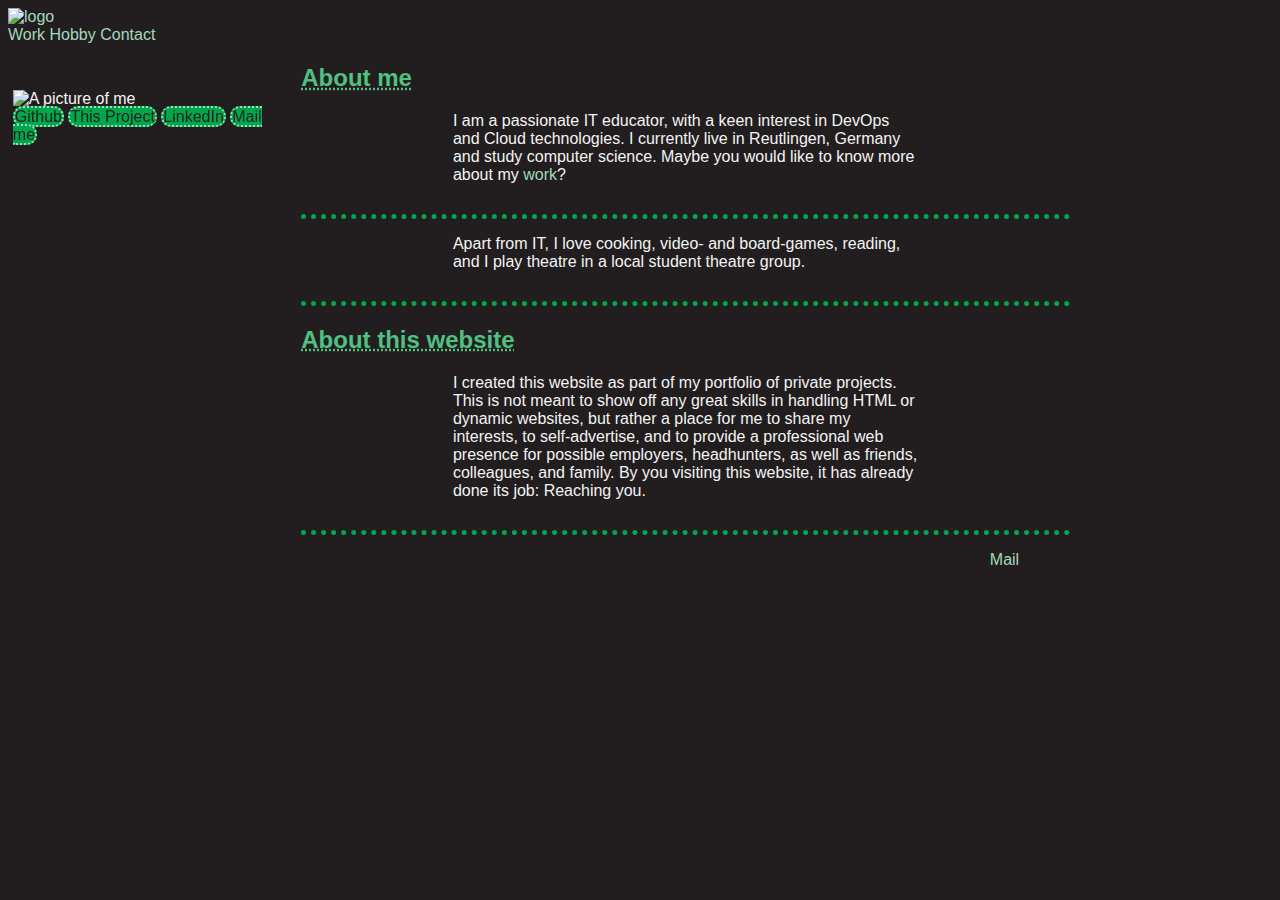
==== index.html @ ddce5d88 "Tailwind" ====
<!DOCTYPE html>
<html lang="en">

<head>
    <meta charset="UTF-8">
    <meta name="viewport" content="width=device-width, initial-scale=1.0">
    <title>Lukas Probst</title>
    <script src="https://cdn.tailwindcss.com"></script>
    <link rel="stylesheet" href="styles.css">
    <!--Colors: #221e1f, #f3f3f3, #a2d9bb, #51c083, #00a74b-->
</head>

<body class="bg-gray-100 text-gray-900">
    <header class="bg-[#221e1f] text-white py-4 shadow-md">
        <nav class="container mx-auto flex justify-between items-center px-4">
            <a href="index.html"><img src="./images/logo.png" alt="logo" class="h-10"></a>
            <div class="space-x-4">
                <a href="work.html" class="text-[#a2d9bb] hover:text-[#51c083]">Work</a>
                <a href="hobby.html" class="text-[#a2d9bb] hover:text-[#51c083]">Hobby</a>
                <a href="contact.html" class="text-[#a2d9bb] hover:text-[#51c083]">Contact</a>
            </div>
        </nav>
    </header>
    
    <main class="container mx-auto mt-10 px-4 flex flex-col md:flex-row">
        <aside id="sidebar" class="bg-white p-6 shadow-lg rounded-lg w-full md:w-1/3 text-center">
            <img src="./images/me.jpg" alt="A picture of me" class="mx-auto rounded-full h-40 w-40 object-cover">
            <div class="mt-4 space-y-2">
                <a href="https://github.com/LukasProgress" target="_blank" class="block text-blue-600 hover:underline">Github</a>
                <a href="https://github.com/LukasProgress/Lukas-Progress-Website" target="_blank" class="block text-blue-600 hover:underline">This Project</a>
                <a href="https://www.linkedin.com/in/lukas-progress/" target="_blank" class="block text-blue-600 hover:underline">LinkedIn</a>
                <a href="mailto:probst404@gmail.com" class="block text-blue-600 hover:underline">Mail me</a>
            </div>
        </aside>
        
        <section class="content bg-white p-6 shadow-lg rounded-lg w-full md:w-2/3 ml-0 md:ml-6">
            <h2 id="about-me-h" class="text-2xl font-bold text-[#221e1f]">About me</h2>
            <p id="about-me" class="mt-4 text-lg">
                I am a passionate IT educator, with a keen interest in DevOps
                and Cloud technologies. I currently live in Reutlingen, Germany and study computer science.
                Maybe you would like to know more about my <a href="work.html" class="text-blue-600 hover:underline">work</a>?
            </p>
            <p class="mt-4 text-lg">
                Apart from IT, I love cooking, video- and board-games, reading, and I play theatre in a local student
                theatre group.
            </p>
            <h2 id="about-website-h" class="text-2xl font-bold text-[#221e1f] mt-6">About this website</h2>
            <p id="about-website" class="mt-4 text-lg">
                I created this website as part of my portfolio of private projects.
                This is not meant to show off any great skills in handling HTML or dynamic websites, but rather
                a place for me to share my interests, to self-advertise, and to provide a professional web presence for
                possible employers, headhunters, as well as friends, colleagues, and family.
                By you visiting this website, it has already done its job: Reaching you.
            </p>
        </section>
    </main>
    
    <footer class="bg-[#221e1f] text-white text-center py-4 mt-10">
        <div id="footer" class="space-x-4">
            <a href="impressum.html" class="underline">Impressum</a>
            <a href="mailto:probst404@gmail.com" class="underline">Mail</a>
        </div>
    </footer>
</body>
</html>
---- styles.css ----
/*
Colors: #221e1f
#f3f3f3
#a2d9bb
#51c083
#00a74b */

body {
    background-color: #221e1f;
    font-family: 'Lucida Sans', Arial, sans-serif;
}


.navbar {
    display: flex;
    flex-wrap: wrap;
    background-color: #00a74b;
    justify-content: left;
    align-items: center;
    margin-bottom: 1%;
}

.navbar a {
    color: #221e1f;
    padding: 12px;
    font-size: 20px;
    text-decoration: none;
    font-family: Impact, sans-serif;
    height: 100%;
}

.navbar a:hover {
    background-color: #51c083;
}

a {
    color: #a2d9bb;
    text-decoration: none;
}
main {
    color: #f3f3f3;
}

h2 {
    color: #51c083;
    text-decoration: underline dotted;
    margin-left: 4%;
}

p {
    margin-left: 4%;
    margin-right: 20%;
    border-bottom: #00a74b dotted 5px;
    padding-left: 15%;
    padding-right: 15%;
    padding-bottom: 30px;
}

#sidebar {
    margin-top: 90px;
    margin-left: 1%;
    width: 20%; /* Adjust the width as needed */
    height: 100%;
    position: fixed;
    top: 0;
    left: 0;
    display: flex;
    flex-direction: column;
    align-items: baseline;
    justify-content: left;
    background-color: #221e1f;
}

#contact {
    display: flex;
    flex-direction: column;
    align-items: center;
    justify-content: center;
}
#sidebar img {
    width: 100%;
}

#sidebar a, #contact a{
    color:#221e1f;
    background-color: #00a74b;
    text-align: center;
    border-radius: 10px;
    width: 100%;
    border: #a2d9bb 2px dotted;

    margin-top: 20px;
}
#contact a {
    width: 200px;
}

#sidebar a:hover {
    border: #221e1f 2px dotted;
    background-color: #a2d9bb;
}

.content {
    margin-left: 20%;
}

#footer {
    padding-left: 4%;
    padding-right: 20%;
    flex-wrap: wrap;
    width: 76%;
    display: flex;
    justify-content: space-between;
}

.work span {
    background-color: #00a74b;
    color:#221e1f;
    padding: 10px;
    border-radius: 10px;
    border: 2px dotted #221e1f;
}

.work p {
    padding-left: 10%;
    padding-right: 10%;
}

.projects {
    display: flex;
    flex-direction: column;
    justify-content: center;
    border-radius: 10px;
    margin-left: 10%;
    margin-right: 30%;
}

.projects a {
    padding: 10px;
    color: #221e1f;
    background-color: #00a74b;
    border: 2px dotted #221e1f;
    border-radius: 10px;
}
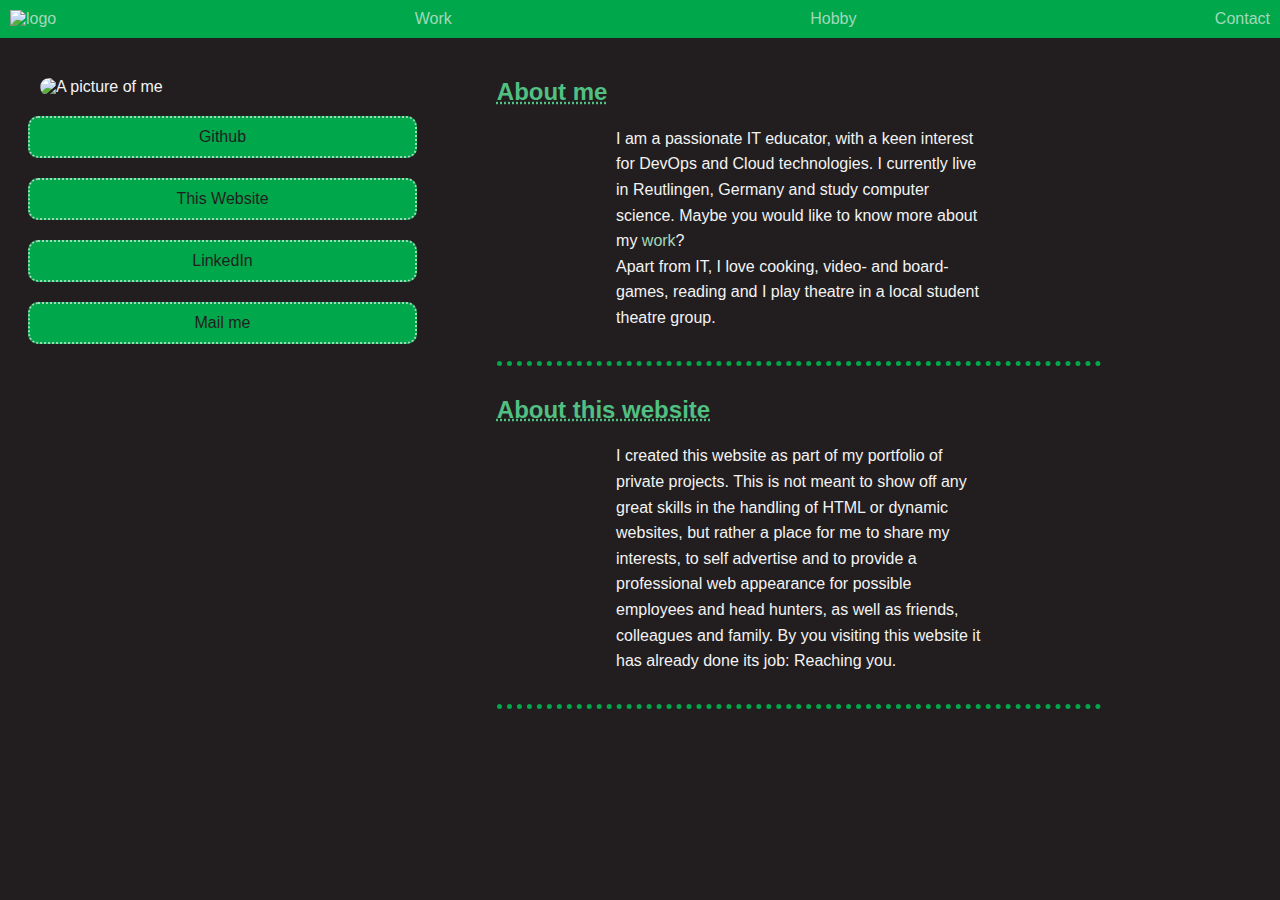
==== commit 38aa327a: "minor changes" ====
--- a/index.html
+++ b/index.html
@@ -5,60 +5,51 @@
     <meta charset="UTF-8">
     <meta name="viewport" content="width=device-width, initial-scale=1.0">
     <title>Lukas Probst</title>
-    <script src="https://cdn.tailwindcss.com"></script>
     <link rel="stylesheet" href="styles.css">
     <!--Colors: #221e1f, #f3f3f3, #a2d9bb, #51c083, #00a74b-->
 </head>
 
-<body class="bg-gray-100 text-gray-900">
-    <header class="bg-[#221e1f] text-white py-4 shadow-md">
-        <nav class="container mx-auto flex justify-between items-center px-4">
-            <a href="index.html"><img src="./images/logo.png" alt="logo" class="h-10"></a>
-            <div class="space-x-4">
-                <a href="work.html" class="text-[#a2d9bb] hover:text-[#51c083]">Work</a>
-                <a href="hobby.html" class="text-[#a2d9bb] hover:text-[#51c083]">Hobby</a>
-                <a href="contact.html" class="text-[#a2d9bb] hover:text-[#51c083]">Contact</a>
-            </div>
+<body>
+    <header>
+        <nav class="navbar">
+            <a href="index.html"><img src="./images/logo.png" alt="logo"></a>
+            <a href="work.html">Work</a>
+            <a href="hobby.html">Hobby</a>
+            <a href="contact.html">Contact</a>
         </nav>
     </header>
-    
-    <main class="container mx-auto mt-10 px-4 flex flex-col md:flex-row">
-        <aside id="sidebar" class="bg-white p-6 shadow-lg rounded-lg w-full md:w-1/3 text-center">
-            <img src="./images/me.jpg" alt="A picture of me" class="mx-auto rounded-full h-40 w-40 object-cover">
-            <div class="mt-4 space-y-2">
-                <a href="https://github.com/LukasProgress" target="_blank" class="block text-blue-600 hover:underline">Github</a>
-                <a href="https://github.com/LukasProgress/Lukas-Progress-Website" target="_blank" class="block text-blue-600 hover:underline">This Project</a>
-                <a href="https://www.linkedin.com/in/lukas-progress/" target="_blank" class="block text-blue-600 hover:underline">LinkedIn</a>
-                <a href="mailto:probst404@gmail.com" class="block text-blue-600 hover:underline">Mail me</a>
-            </div>
-        </aside>
-        
-        <section class="content bg-white p-6 shadow-lg rounded-lg w-full md:w-2/3 ml-0 md:ml-6">
-            <h2 id="about-me-h" class="text-2xl font-bold text-[#221e1f]">About me</h2>
-            <p id="about-me" class="mt-4 text-lg">
-                I am a passionate IT educator, with a keen interest in DevOps
+    <main>
+        <div id="sidebar">
+            <img src="./images/me.jpg" alt="A picture of me">
+            <a href="https://github.com/LukasProgress" target="_blank">Github</a>
+            <a href="https://github.com/LukasProgress/LukasProgress" target="_blank">This Website</a>
+            <a href="https://www.linkedin.com/in/lukas-progress/" target="_blank">LinkedIn</a>
+            <a href="mailto:probst404@gmail.com">Mail me</a>
+        </div>
+        <div class="content">
+            <h2 id="about-me-h">About me</h2>
+            <p id="about-me">
+                I am a passionate IT educator, with a keen interest for DevOps
                 and Cloud technologies. I currently live in Reutlingen, Germany and study computer science.
-                Maybe you would like to know more about my <a href="work.html" class="text-blue-600 hover:underline">work</a>?
-            </p>
-            <p class="mt-4 text-lg">
-                Apart from IT, I love cooking, video- and board-games, reading, and I play theatre in a local student
+                Maybe you would like to know more about my <a href="work.html">work</a>?
+                </br>
+                Apart from IT, I love cooking, video- and board-games, reading and I play theatre in a local student
                 theatre group.
             </p>
-            <h2 id="about-website-h" class="text-2xl font-bold text-[#221e1f] mt-6">About this website</h2>
-            <p id="about-website" class="mt-4 text-lg">
+            <h2 id="about-website-h">About this website</h2>
+            <p id="about-website">
                 I created this website as part of my portfolio of private projects.
-                This is not meant to show off any great skills in handling HTML or dynamic websites, but rather
-                a place for me to share my interests, to self-advertise, and to provide a professional web presence for
-                possible employers, headhunters, as well as friends, colleagues, and family.
-                By you visiting this website, it has already done its job: Reaching you.
+                This is not meant to show off any great skills in the handling of HTML or dynamic websites, but rather
+                a place for me to share my interests, to self advertise and to provide a professional web appearance for
+                possible employees and head hunters, as well as friends, colleagues and family.
+                By you visiting this website it has already done its job: Reaching you.
             </p>
-        </section>
+        </div>
     </main>
-    
-    <footer class="bg-[#221e1f] text-white text-center py-4 mt-10">
-        <div id="footer" class="space-x-4">
-            <a href="impressum.html" class="underline">Impressum</a>
-            <a href="mailto:probst404@gmail.com" class="underline">Mail</a>
+    <footer class="content">
+        <div id="footer">
+            <a href="impressum.html">Impressum</a>
+            <a href="mailto:probst404@gmail.com">Mail</a>
         </div>
     </footer>
 </body>
--- a/styles.css
+++ b/styles.css
@@ -1,107 +1,104 @@
-/*
-Colors: #221e1f
-#f3f3f3
-#a2d9bb
-#51c083
-#00a74b */
+/* Colors */
+:root {
+    --primary-color: #00a74b;
+    --secondary-color: #51c083;
+    --text-color: #221e1f;
+    --background-color: #221e1f;
+    --highlight-color: #a2d9bb;
+    --light-color: #f3f3f3;
+}
 
 body {
-    background-color: #221e1f;
+    background-color: var(--background-color);
+    color: var(--light-color);
     font-family: 'Lucida Sans', Arial, sans-serif;
+    margin: 0;
+    padding: 0;
 }
-
 
 .navbar {
     display: flex;
     flex-wrap: wrap;
-    background-color: #00a74b;
-    justify-content: left;
+    background-color: var(--primary-color);
+    justify-content: space-between;
     align-items: center;
-    margin-bottom: 1%;
+    padding: 10px;
 }
 
-.navbar a {
-    color: #221e1f;
+.nav-links a {
+    color: var(--text-color);
     padding: 12px;
     font-size: 20px;
     text-decoration: none;
     font-family: Impact, sans-serif;
-    height: 100%;
 }
 
-.navbar a:hover {
-    background-color: #51c083;
+.nav-links a:hover {
+    background-color: var(--secondary-color);
+    border-radius: 5px;
 }
 
 a {
-    color: #a2d9bb;
+    color: var(--highlight-color);
     text-decoration: none;
 }
+
 main {
-    color: #f3f3f3;
+    display: flex;
+    flex-wrap: wrap;
+}
+
+#sidebar {
+    flex: 1 1 300px;
+    position: relative;
+    margin: 20px;
+    background-color: var(--background-color);
+    display: flex;
+    flex-direction: column;
+    align-items: center;
+    padding: 20px;
+    border-radius: 10px;
+}
+
+#sidebar img {
+    width: 100%;
+    height: auto;
+    border-radius: 10px;
+}
+
+#sidebar a {
+    color: var(--text-color);
+    background-color: var(--primary-color);
+    text-align: center;
+    border-radius: 10px;
+    width: 100%;
+    border: var(--highlight-color) 2px dotted;
+    margin-top: 20px;
+    padding: 10px;
+}
+
+#sidebar a:hover {
+    border: var(--text-color) 2px dotted;
+    background-color: var(--highlight-color);
+}
+
+.content {
+    flex: 3 1 600px;
+    margin: 20px;
 }
 
 h2 {
-    color: #51c083;
+    color: var(--secondary-color);
     text-decoration: underline dotted;
     margin-left: 4%;
+    font-size: 1.5em;
 }
 
 p {
-    margin-left: 4%;
-    margin-right: 20%;
-    border-bottom: #00a74b dotted 5px;
-    padding-left: 15%;
-    padding-right: 15%;
-    padding-bottom: 30px;
-}
-
-#sidebar {
-    margin-top: 90px;
-    margin-left: 1%;
-    width: 20%; /* Adjust the width as needed */
-    height: 100%;
-    position: fixed;
-    top: 0;
-    left: 0;
-    display: flex;
-    flex-direction: column;
-    align-items: baseline;
-    justify-content: left;
-    background-color: #221e1f;
-}
-
-#contact {
-    display: flex;
-    flex-direction: column;
-    align-items: center;
-    justify-content: center;
-}
-#sidebar img {
-    width: 100%;
-}
-
-#sidebar a, #contact a{
-    color:#221e1f;
-    background-color: #00a74b;
-    text-align: center;
-    border-radius: 10px;
-    width: 100%;
-    border: #a2d9bb 2px dotted;
-
-    margin-top: 20px;
-}
-#contact a {
-    width: 200px;
-}
-
-#sidebar a:hover {
-    border: #221e1f 2px dotted;
-    background-color: #a2d9bb;
-}
-
-.content {
-    margin-left: 20%;
+    margin: 0 20% 30px 4%;
+    border-bottom: 5px dotted var(--primary-color);
+    padding: 0 15% 30px 15%;
+    line-height: 1.6;
 }
 
 #footer {
@@ -113,33 +110,39 @@
     justify-content: space-between;
 }
 
-.work span {
-    background-color: #00a74b;
-    color:#221e1f;
-    padding: 10px;
-    border-radius: 10px;
-    border: 2px dotted #221e1f;
+.footer {
+    background-color: var(--primary-color);
+    color: var(--text-color);
+    text-align: center;
+    padding: 10px 0;
+    position: relative;
+    bottom: 0;
+    width: 100%;
 }
 
-.work p {
-    padding-left: 10%;
-    padding-right: 10%;
+#footer a {
+    color: var(--text-color);
+    margin: 0 10px;
+    text-decoration: none;
 }
 
-.projects {
-    display: flex;
-    flex-direction: column;
-    justify-content: center;
-    border-radius: 10px;
-    margin-left: 10%;
-    margin-right: 30%;
+#footer a:hover {
+    text-decoration: underline;
 }
 
-.projects a {
-    padding: 10px;
-    color: #221e1f;
-    background-color: #00a74b;
-    border: 2px dotted #221e1f;
-    border-radius: 10px;
+@media (max-width: 768px) {
+    #sidebar, .content {
+        flex: 1 1 100%;
+        margin: 10px 0;
+    }
+
+    .navbar {
+        flex-direction: column;
+        align-items: flex-start;
+    }
+
+    .navbar a {
+        padding: 10px;
+        width: 100%;
+    }
 }
-
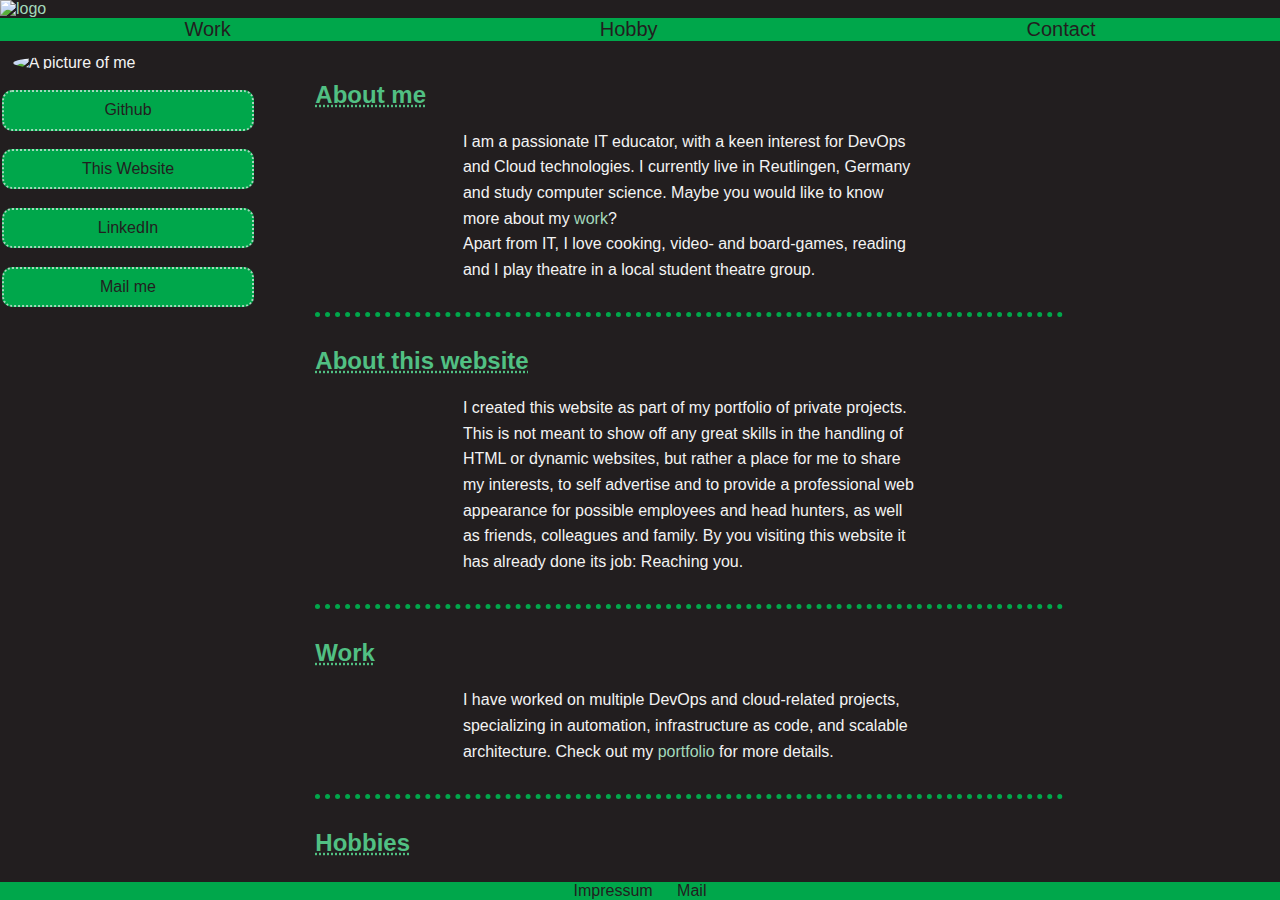
==== commit 0ef5898b: "Complete layout rework" ====
--- a/index.html
+++ b/index.html
@@ -5,52 +5,68 @@
     <meta charset="UTF-8">
     <meta name="viewport" content="width=device-width, initial-scale=1.0">
     <title>Lukas Probst</title>
-    <link rel="stylesheet" href="styles.css">
-    <!--Colors: #221e1f, #f3f3f3, #a2d9bb, #51c083, #00a74b-->
+    <link rel="stylesheet" href="styles/styles.css">
+    <script type="text/javascript" src="script.js"></script>
 </head>
 
-<body>
+<body onload="showEmail()">
+
     <header>
+        <div>
+            <a id="logo" href="index.html"><img src="./images/logo.png" alt="logo"></a>
+        </div>
         <nav class="navbar">
-            <a href="index.html"><img src="./images/logo.png" alt="logo"></a>
             <a href="work.html">Work</a>
             <a href="hobby.html">Hobby</a>
             <a href="contact.html">Contact</a>
         </nav>
     </header>
+    <aside>
+        <img src="./images/me.png" alt="A picture of me">
+        <a href="https://github.com/LukasProgress" target="_blank">Github</a>
+        <a href="https://github.com/LukasProgress/LukasProgress" target="_blank">This Website</a>
+        <a href="https://www.linkedin.com/in/lukas-progress/" target="_blank">LinkedIn</a>
+        <a href="#" onclick="this.href = showEmail();">Mail me</a>
+    </aside>
     <main>
-        <div id="sidebar">
-            <img src="./images/me.jpg" alt="A picture of me">
-            <a href="https://github.com/LukasProgress" target="_blank">Github</a>
-            <a href="https://github.com/LukasProgress/LukasProgress" target="_blank">This Website</a>
-            <a href="https://www.linkedin.com/in/lukas-progress/" target="_blank">LinkedIn</a>
-            <a href="mailto:probst404@gmail.com">Mail me</a>
-        </div>
-        <div class="content">
-            <h2 id="about-me-h">About me</h2>
-            <p id="about-me">
-                I am a passionate IT educator, with a keen interest for DevOps
-                and Cloud technologies. I currently live in Reutlingen, Germany and study computer science.
-                Maybe you would like to know more about my <a href="work.html">work</a>?
-                </br>
-                Apart from IT, I love cooking, video- and board-games, reading and I play theatre in a local student
-                theatre group.
-            </p>
-            <h2 id="about-website-h">About this website</h2>
-            <p id="about-website">
-                I created this website as part of my portfolio of private projects.
-                This is not meant to show off any great skills in the handling of HTML or dynamic websites, but rather
-                a place for me to share my interests, to self advertise and to provide a professional web appearance for
-                possible employees and head hunters, as well as friends, colleagues and family.
-                By you visiting this website it has already done its job: Reaching you.
-            </p>
-        </div>
+        <h2 id="about-me-h">About me</h2>
+        <p id="about-me">
+            I am a passionate IT educator, with a keen interest for DevOps
+            and Cloud technologies. I currently live in Reutlingen, Germany and study computer science.
+            Maybe you would like to know more about my <a href="work.html">work</a>?
+            </br>
+            Apart from IT, I love cooking, video- and board-games, reading and I play theatre in a local student
+            theatre group.
+        </p>
+        <h2 id="about-website-h">About this website</h2>
+        <p id="about-website">
+            I created this website as part of my portfolio of private projects.
+            This is not meant to show off any great skills in the handling of HTML or dynamic websites, but rather
+            a place for me to share my interests, to self advertise and to provide a professional web appearance for
+            possible employees and head hunters, as well as friends, colleagues and family.
+            By you visiting this website it has already done its job: Reaching you.
+        </p>
+        <h2 id="work-h">Work</h2>
+        <p>
+            I have worked on multiple DevOps and cloud-related projects, specializing in automation,
+            infrastructure as code, and scalable architecture. Check out my <a href="work.html">portfolio</a> for
+            more details.
+        </p>
+        <h2 id="hobby-h">Hobbies</h2>
+        <p>
+            Outside of work, I enjoy experimenting with new technologies, cooking, playing video and board games,
+            and participating in a local student theatre group. More on my hobbies <a href="hobby.html">here</a>.
+        </p>
+        <h2 id="contact-h">Contact</h2>
+        <p>
+            If you would like to get in touch, feel free to reach out via <a href="contact.html">my contact
+                page</a>.
+        </p>
     </main>
-    <footer class="content">
-        <div id="footer">
+    <footer>
             <a href="impressum.html">Impressum</a>
-            <a href="mailto:probst404@gmail.com">Mail</a>
-        </div>
+            <a id="email-link" href="#" onclick="this.href = showEmail();">Mail</a>
     </footer>
 </body>
-</html>
+
+</html>--- a/styles/styles.css
+++ b/styles/styles.css
@@ -0,0 +1,48 @@
+@import url('navbar.css');
+@import url('sidebar.css');
+@import url('main.css');
+@import url('footer.css');
+
+/* Colors */
+:root {
+    --primary-color: #00a74b;
+    --secondary-color: #51c083;
+    --text-color: #221e1f;
+    --background-color: #221e1f;
+    --highlight-color: #a2d9bb;
+    --light-color: #f3f3f3;
+}
+
+body {
+    background-color: var(--background-color);
+    color: var(--light-color);
+    font-family: 'Lucida Sans', Arial, sans-serif;
+    margin: 0;
+    height: 100vh;
+    display: grid;
+    grid-template-columns: 20% 1fr;
+    grid-template-rows: auto auto auto auto;
+}
+
+
+
+a {
+    color: var(--highlight-color);
+    text-decoration: none;
+}
+
+
+h2 {
+    color: var(--secondary-color);
+    text-decoration: underline dotted;
+    margin-left: 4%;
+    font-size: 1.5em;
+}
+
+p {
+    margin: 0 20% 30px 4%;
+    border-bottom: 5px dotted var(--primary-color);
+    padding: 0 15% 30px 15%;
+    line-height: 1.6;
+}
+
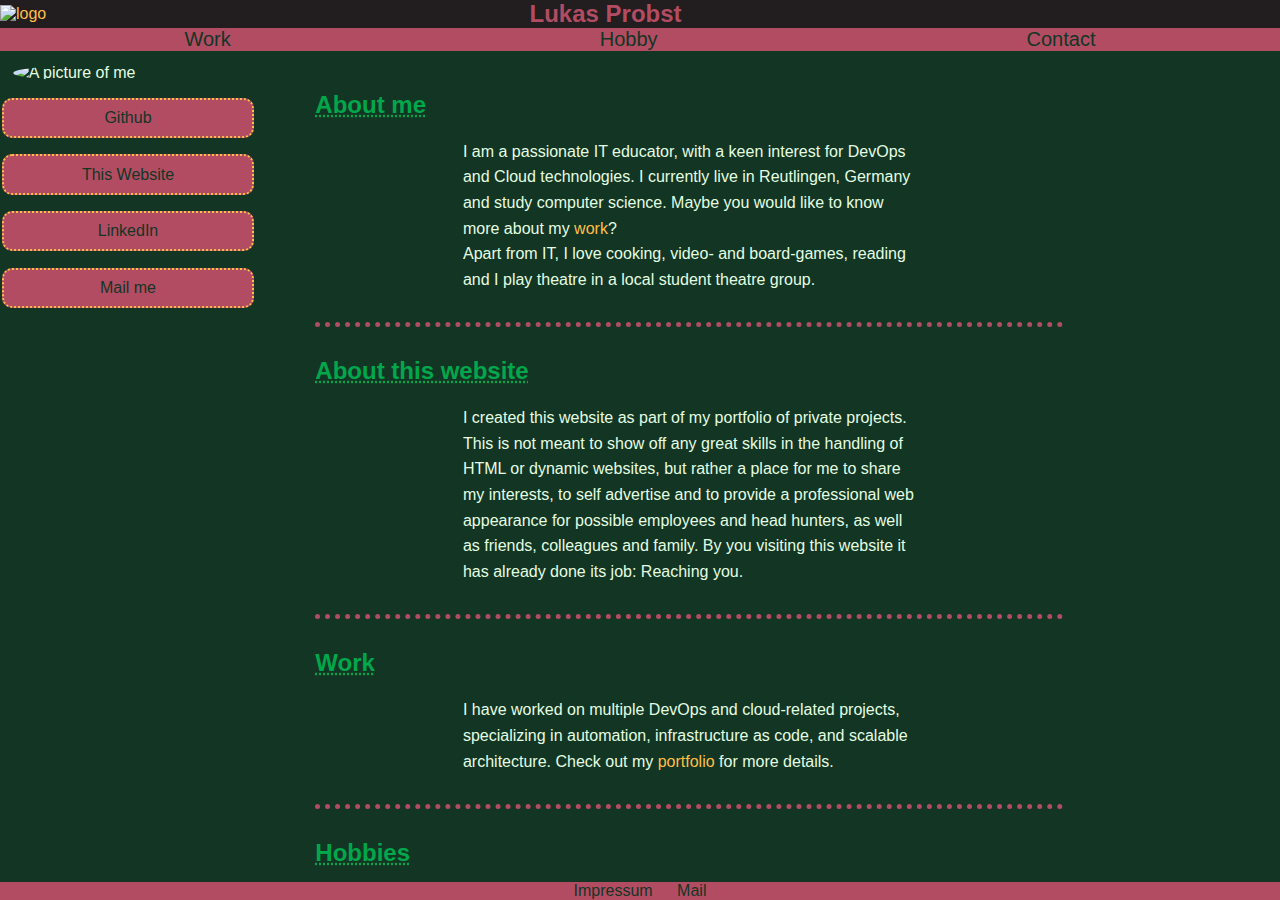
==== commit 76c34d59: "New colors i guess" ====
--- a/index.html
+++ b/index.html
@@ -14,6 +14,7 @@
     <header>
         <div>
             <a id="logo" href="index.html"><img src="./images/logo.png" alt="logo"></a>
+            <h2>Lukas Probst</h2>
         </div>
         <nav class="navbar">
             <a href="work.html">Work</a>
--- a/styles/styles.css
+++ b/styles/styles.css
@@ -3,7 +3,7 @@
 @import url('main.css');
 @import url('footer.css');
 
-/* Colors */
+/* Colors 
 :root {
     --primary-color: #00a74b;
     --secondary-color: #51c083;
@@ -11,8 +11,16 @@
     --background-color: #221e1f;
     --highlight-color: #a2d9bb;
     --light-color: #f3f3f3;
+}*/
+/* Colors */
+:root {
+    --primary-color: #B24C63;
+    --secondary-color: #00a74b;
+    --text-color: #123524;
+    --background-color: #123524;
+    --highlight-color: #FFBF46;
+    --light-color: #E4FDE1;
 }
-
 body {
     background-color: var(--background-color);
     color: var(--light-color);
@@ -21,7 +29,7 @@
     height: 100vh;
     display: grid;
     grid-template-columns: 20% 1fr;
-    grid-template-rows: auto auto auto auto;
+    grid-template-rows: auto auto auto max-content;
 }
 
 
@@ -29,20 +37,4 @@
 a {
     color: var(--highlight-color);
     text-decoration: none;
-}
-
-
-h2 {
-    color: var(--secondary-color);
-    text-decoration: underline dotted;
-    margin-left: 4%;
-    font-size: 1.5em;
-}
-
-p {
-    margin: 0 20% 30px 4%;
-    border-bottom: 5px dotted var(--primary-color);
-    padding: 0 15% 30px 15%;
-    line-height: 1.6;
-}
-
+}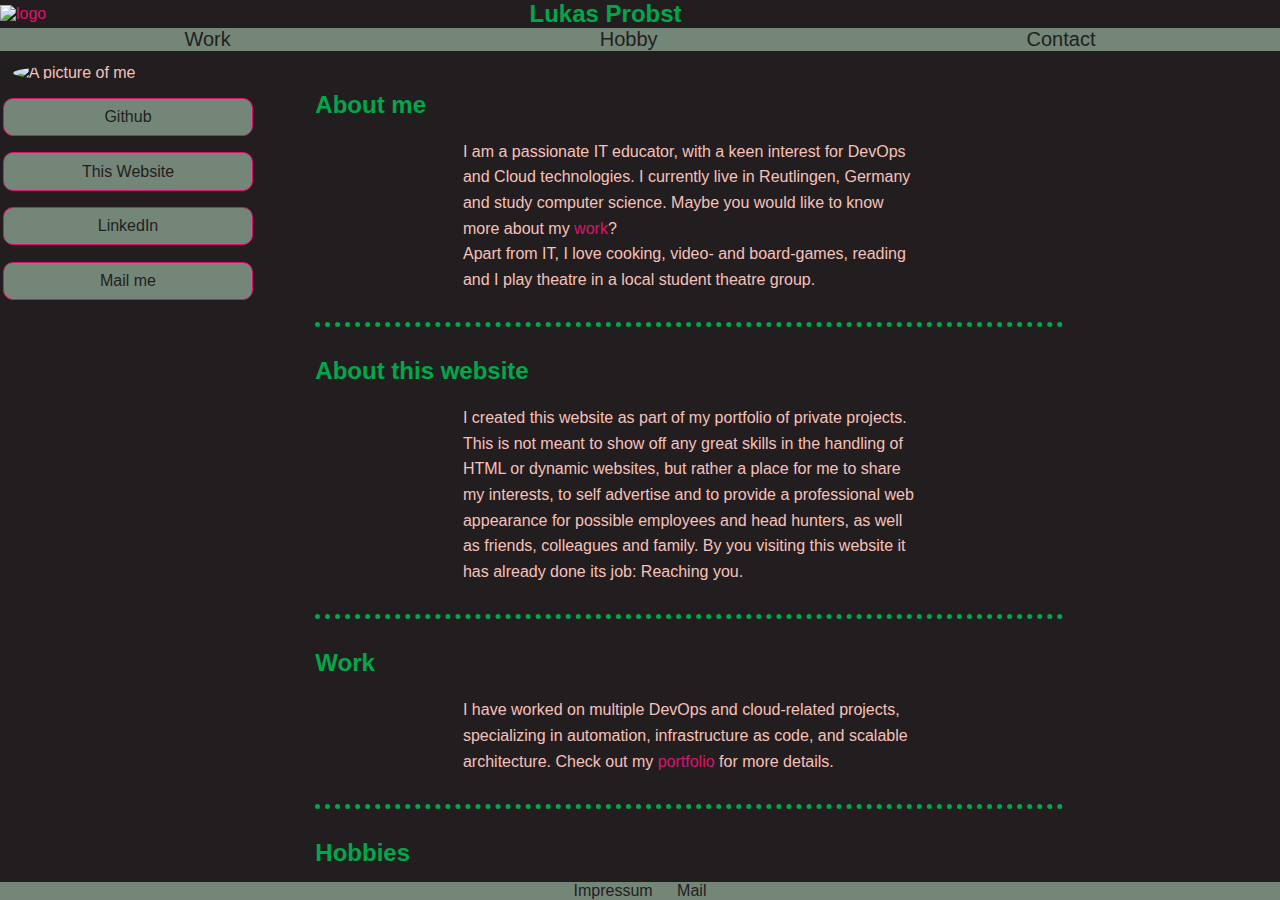
==== commit 4ba4ca74: "feat: cicd" ====
--- a/index.html
+++ b/index.html
@@ -5,8 +5,8 @@
     <meta charset="UTF-8">
     <meta name="viewport" content="width=device-width, initial-scale=1.0">
     <title>Lukas Probst</title>
-    <link rel="stylesheet" href="styles/styles.css">
-    <script type="text/javascript" src="script.js"></script>
+    <link rel="stylesheet" href="css/styles.css">
+    <script type="text/javascript" src="javascript/script.js"></script>
 </head>
 
 <body onload="showEmail()">
@@ -17,9 +17,9 @@
             <h2>Lukas Probst</h2>
         </div>
         <nav class="navbar">
-            <a href="work.html">Work</a>
-            <a href="hobby.html">Hobby</a>
-            <a href="contact.html">Contact</a>
+            <a href="html/work.html">Work</a>
+            <a href="html/hobby.html">Hobby</a>
+            <a href="html/contact.html">Contact</a>
         </nav>
     </header>
     <aside>
@@ -34,7 +34,7 @@
         <p id="about-me">
             I am a passionate IT educator, with a keen interest for DevOps
             and Cloud technologies. I currently live in Reutlingen, Germany and study computer science.
-            Maybe you would like to know more about my <a href="work.html">work</a>?
+            Maybe you would like to know more about my <a href="html/work.html">work</a>?
             </br>
             Apart from IT, I love cooking, video- and board-games, reading and I play theatre in a local student
             theatre group.
@@ -50,22 +50,22 @@
         <h2 id="work-h">Work</h2>
         <p>
             I have worked on multiple DevOps and cloud-related projects, specializing in automation,
-            infrastructure as code, and scalable architecture. Check out my <a href="work.html">portfolio</a> for
+            infrastructure as code, and scalable architecture. Check out my <a href="html/work.html">portfolio</a> for
             more details.
         </p>
         <h2 id="hobby-h">Hobbies</h2>
         <p>
             Outside of work, I enjoy experimenting with new technologies, cooking, playing video and board games,
-            and participating in a local student theatre group. More on my hobbies <a href="hobby.html">here</a>.
+            and participating in a local student theatre group. More on my hobbies <a href="html/hobby.html">here</a>.
         </p>
         <h2 id="contact-h">Contact</h2>
         <p>
-            If you would like to get in touch, feel free to reach out via <a href="contact.html">my contact
+            If you would like to get in touch, feel free to reach out via <a href="html/contact.html">my contact
                 page</a>.
         </p>
     </main>
     <footer>
-            <a href="impressum.html">Impressum</a>
+            <a href="html/impressum.html">Impressum</a>
             <a id="email-link" href="#" onclick="this.href = showEmail();">Mail</a>
     </footer>
 </body>
--- a/css/styles.css
+++ b/css/styles.css
@@ -0,0 +1,47 @@
+@import url('navbar.css');
+@import url('sidebar.css');
+@import url('main.css');
+@import url('footer.css');
+@import url('mobile.css');
+
+/* Colors 
+:root {
+    --primary-color: #00a74b;
+    --secondary-color: #51c083;
+    --text-color: #221e1f;
+    --background-color: #221e1f;
+    --highlight-color: #a2d9bb;
+    --light-color: #f3f3f3;
+}*/
+/* Colors */
+:root {
+    --primary-color: #738678;
+    --secondary-color: #00a74b;
+    --text-color: #221e1f;
+    --background-color: #221e1f;
+    --highlight-color: #DC136C;
+    --light-color: #F7C1BB;
+}
+body {
+    background-color: var(--background-color);
+    color: var(--light-color);
+    font-family: 'Lucida Sans', Arial, sans-serif;
+    margin: 0;
+    height: 100vh;
+    display: grid;
+    grid-template-columns: 20% 1fr;
+    grid-template-rows: auto auto auto max-content;
+}
+
+
+
+a {
+    color: var(--highlight-color);
+    text-decoration: none;
+}
+
+::selection {
+    color: var(--background-color);
+    background: var(--primary-color);
+}
+
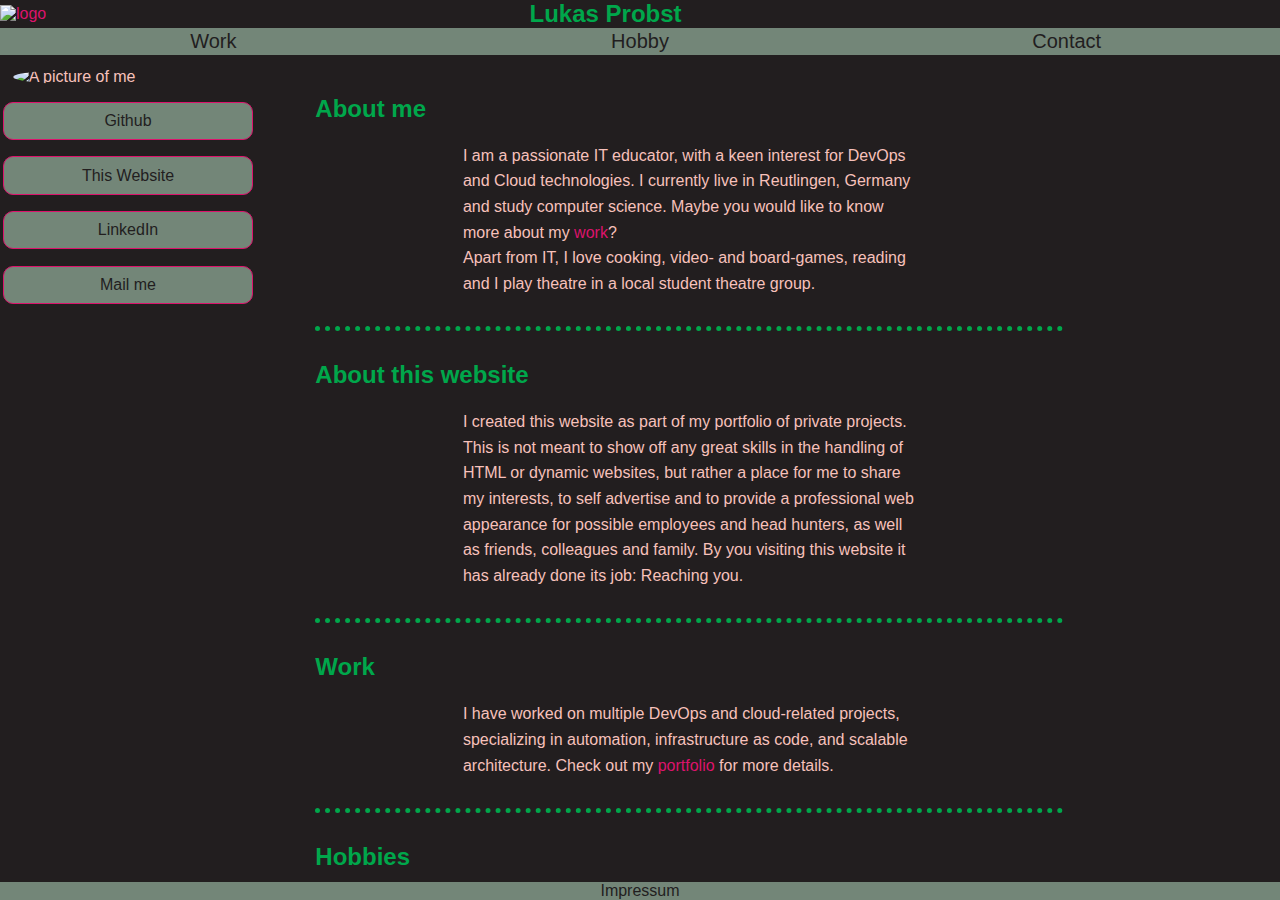
==== commit f2eea028: "feat: impressum, routing" ====
--- a/index.html
+++ b/index.html
@@ -5,25 +5,25 @@
     <meta charset="UTF-8">
     <meta name="viewport" content="width=device-width, initial-scale=1.0">
     <title>Lukas Probst</title>
-    <link rel="stylesheet" href="css/styles.css">
-    <script type="text/javascript" src="javascript/script.js"></script>
+    <link rel="stylesheet" href="/css/styles.css">
+    <script type="text/javascript" src="/javascript/script.js"></script>
 </head>
 
 <body onload="showEmail()">
 
     <header>
         <div>
-            <a id="logo" href="index.html"><img src="./images/logo.png" alt="logo"></a>
+            <a id="logo" href="/"><img src="images/logo.png" alt="logo"></a>
             <h2>Lukas Probst</h2>
         </div>
         <nav class="navbar">
-            <a href="html/work.html">Work</a>
-            <a href="html/hobby.html">Hobby</a>
-            <a href="html/contact.html">Contact</a>
+            <a href="/work/">Work</a>
+            <a href="/hobby/">Hobby</a>
+            <a href="/contact/">Contact</a>
         </nav>
     </header>
     <aside>
-        <img src="./images/me.png" alt="A picture of me">
+        <img src="/images/me.png" alt="A picture of me">
         <a href="https://github.com/LukasProgress" target="_blank">Github</a>
         <a href="https://github.com/LukasProgress/LukasProgress" target="_blank">This Website</a>
         <a href="https://www.linkedin.com/in/lukas-progress/" target="_blank">LinkedIn</a>
@@ -34,7 +34,7 @@
         <p id="about-me">
             I am a passionate IT educator, with a keen interest for DevOps
             and Cloud technologies. I currently live in Reutlingen, Germany and study computer science.
-            Maybe you would like to know more about my <a href="html/work.html">work</a>?
+            Maybe you would like to know more about my <a href="/work/">work</a>?
             </br>
             Apart from IT, I love cooking, video- and board-games, reading and I play theatre in a local student
             theatre group.
@@ -50,23 +50,24 @@
         <h2 id="work-h">Work</h2>
         <p>
             I have worked on multiple DevOps and cloud-related projects, specializing in automation,
-            infrastructure as code, and scalable architecture. Check out my <a href="html/work.html">portfolio</a> for
+            infrastructure as code, and scalable architecture. Check out my <a href="/work/">portfolio</a> for
             more details.
         </p>
         <h2 id="hobby-h">Hobbies</h2>
         <p>
             Outside of work, I enjoy experimenting with new technologies, cooking, playing video and board games,
-            and participating in a local student theatre group. More on my hobbies <a href="html/hobby.html">here</a>.
+            and participating in a local student theatre group. More on my hobbies <a href="/hobby/">here</a>.
         </p>
         <h2 id="contact-h">Contact</h2>
         <p>
-            If you would like to get in touch, feel free to reach out via <a href="html/contact.html">my contact
+            If you would like to get in touch, feel free to reach out via <a href="/contact/">my contact
                 page</a>.
         </p>
     </main>
-    <footer>
-            <a href="html/impressum.html">Impressum</a>
-            <a id="email-link" href="#" onclick="this.href = showEmail();">Mail</a>
+    <footer class="content">
+        <div id="footer">
+            <a href="/impressum/">Impressum</a>
+        </div>
     </footer>
 </body>
 
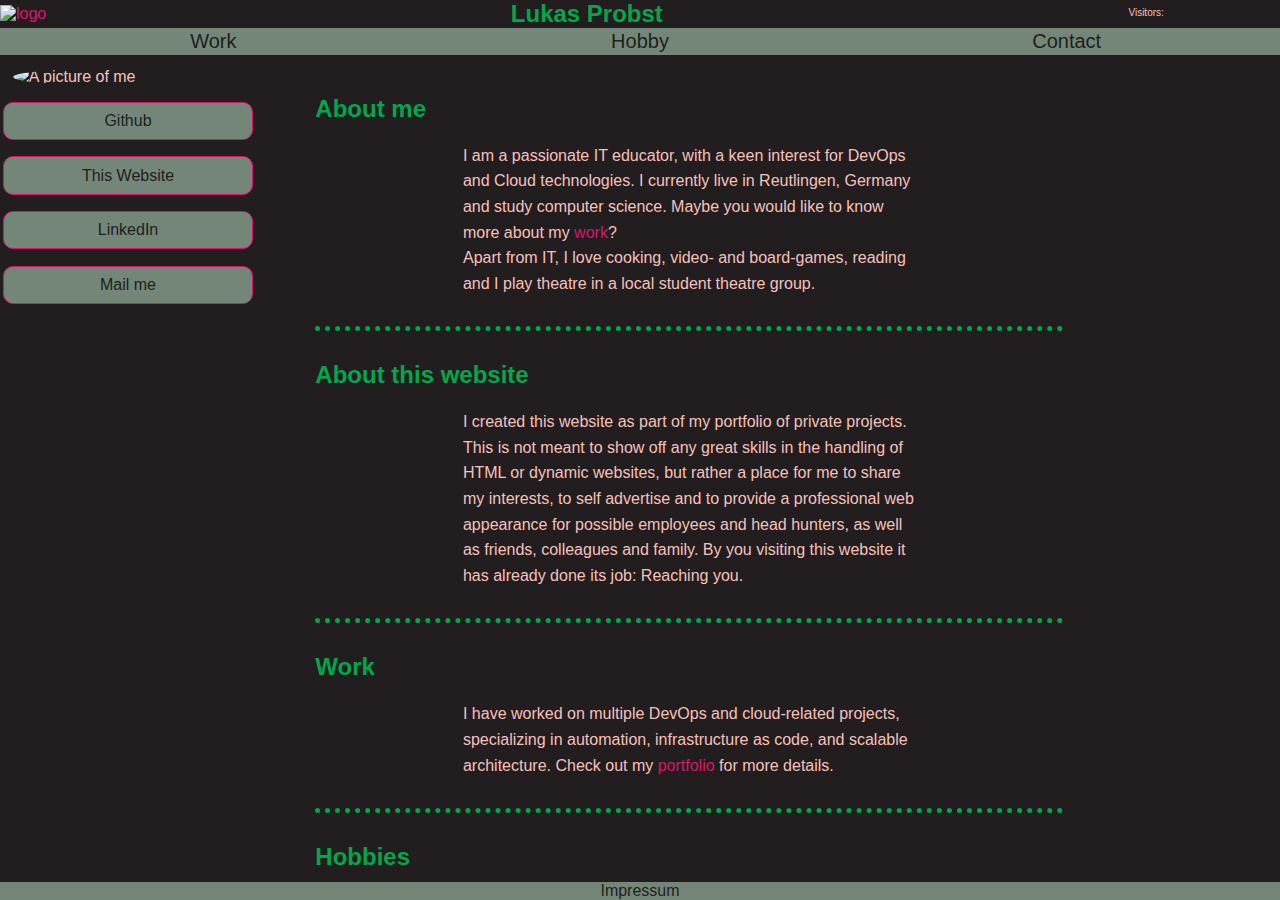
==== commit 5596070f: "visitor-counter" ====
--- a/index.html
+++ b/index.html
@@ -12,14 +12,19 @@
 <body onload="showEmail()">
 
     <header>
-        <div>
+        <div class="headerdiv">
             <a id="logo" href="/"><img src="images/logo.png" alt="logo"></a>
             <h2>Lukas Probst</h2>
+            <div>
+                <p>Visitors:</p>
+                <p id="total"></p>
+                <p id="weekly"></p>
+            </div>
         </div>
         <nav class="navbar">
-            <a href="/work/">Work</a>
-            <a href="/hobby/">Hobby</a>
-            <a href="/contact/">Contact</a>
+            <a href="/work">Work</a>
+            <a href="/hobby">Hobby</a>
+            <a href="/contact">Contact</a>
         </nav>
     </header>
     <aside>
@@ -35,7 +40,7 @@
             I am a passionate IT educator, with a keen interest for DevOps
             and Cloud technologies. I currently live in Reutlingen, Germany and study computer science.
             Maybe you would like to know more about my <a href="/work/">work</a>?
-            </br>
+            <br>
             Apart from IT, I love cooking, video- and board-games, reading and I play theatre in a local student
             theatre group.
         </p>
@@ -66,7 +71,7 @@
     </main>
     <footer class="content">
         <div id="footer">
-            <a href="/impressum/">Impressum</a>
+            <a href="/impressum">Impressum</a>
         </div>
     </footer>
 </body>
